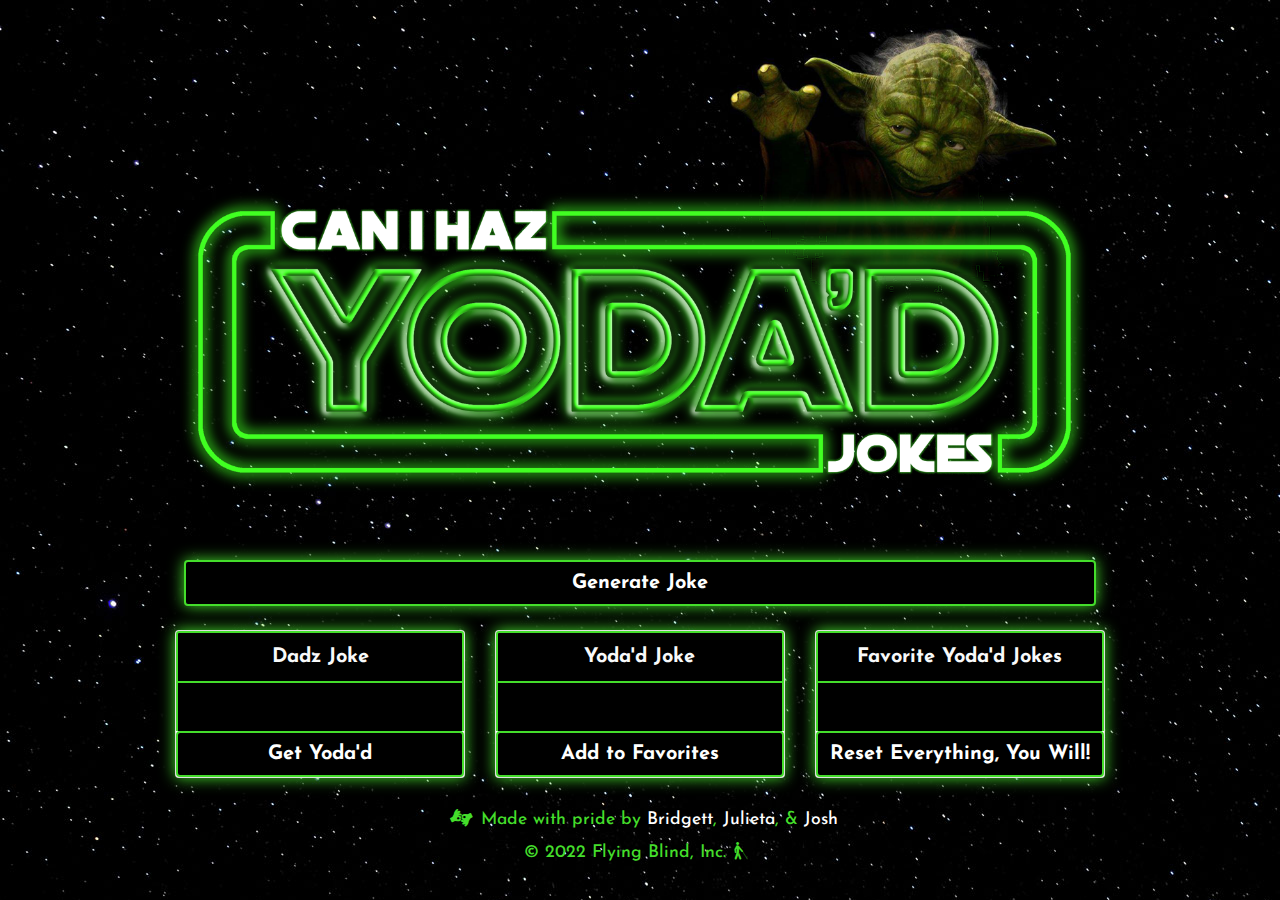
==== index.html @ aa5baf35 "updates hover a tags css" ====
<!DOCTYPE html>
<html lang="en">

<head>
    <meta charset="UTF-8">
    <meta http-equiv="X-UA-Compatible" content="IE=edge">
    <meta name="viewport" content="width=device-width, initial-scale=1.0">
    
    <!-- adds bootstrap & font awesome -->
    <link rel="stylesheet" href="https://cdnjs.cloudflare.com/ajax/libs/twitter-bootstrap/4.5.0/css/bootstrap.min.css" />
    <link rel="stylesheet" href="https://cdnjs.cloudflare.com/ajax/libs/font-awesome/4.7.0/css/font-awesome.min.css" />

    <!-- adds google font -->
    <link rel="preconnect" href="https://fonts.googleapis.com">
    <link rel="preconnect" href="https://fonts.gstatic.com" crossorigin>
    <link href="https://fonts.googleapis.com/css2?family=Josefin+Sans&family=VT323&display=swap" rel="stylesheet">

    <!-- adds favicon -->
    <link rel="shortcut icon" type="image/x-icon" href="assets/images/android-chrome-192x192.png">
    
    <!-- adds stylesheet -->
    <link rel="stylesheet" href="./assets/css/style.css" />
    <title>Clever Working Title</title>
</head>

<body>
    <!-- header -->    
    <header>
        <div class="mx-auto text-center">
        <img src="assets/images/Yodad-Jokes-Logo.png" class="mw-100" alt="Yodad Joke Logo"/> 
    </div>
    </header>

    <!-- main section -->
    <main class="col-9 d-flex flex-column container-fluid">
        <div class="row justify-content-center p-4">
            <button id="jokeGenBtn" class="btn btn-block btn-generate btn-style card">Generate Joke</button>
        </div>
        <div class="row justify-content-center">
            <div id="joke-main" class="col-12 col-md-6 col-xl-4 mb-4">
                <div class="card">
                    <h3 class="card-header bg-dark text-light d-flex align-items-center">Dadz Joke</h3>
                    <p id="dad-joke" class="text-center text-dark p-4 card-content"></p>
                    <button id="yodaBtn" class="btn btn-block btn-yoda btn-style">Get Yoda'd</button>
                </div>
            </div>
            <div id="yoda-lang" class="col-12 col-md-6 col-xl-4 mb-4">
                <div class="card">
                    <h3 class="card-header bg-dark text-light d-flex align-items-center">Yoda'd Joke</h3>
                    <p id="yoda-joke" class="text-center text-dark p-4 card-content"></p>
                    <button id="favBtn" class="btn btn-block btn-add btn-style">Add to Favorites</button>
                </div>
            </div>
            <div id="favorites" class="col-12 col-md-6 col-xl-4 mb-4">
                <div class="card">
                    <h3 class="card-header bg-dark text-light d-flex align-items-center">Favorite Yoda'd Jokes</h3>
                    <p id="favorite-joke" class="text-center text-dark p-4 card-content"></p>
                    <button id="resetBtn" class="btn btn-block btn-reset btn-style">Reset Everything, You Will!</button>
                </div>
                </div>
            </div>
        </div>
    </main>

    <!-- Modal -->
  <div class="modal fade" id="error-modal" tabindex="-1" role="dialog" aria-labelledby="task-form-modal" aria-hidden="true">
    <div class="modal-dialog modal-dialog-centered" role="document">
      <div class="modal-content">
        <div class="modal-header">
          <h2 class="modal-title" id="myModalTitle"><br>Embarrassing, this is.</h2>
        </div>
        <div class="modal-body">
          <form>
            <div class="form-group">
              <label for="modalTaskDescription"><br>Generate Joke first, you must.
                  <br><br>
                  Error modal for you, this is.
              </label>
            </div>
          </form>
        </div>
        <div class="modal-footer">
          <button type="button" class="btn btn-close my-4" data-dismiss="modal">Close</button>
        </div>
      </div>
    </div>
  </div>

    <!-- footer -->
    <footer class="bg-transparent mt-auto d-small-flex">
        <h4 class="text-center"><i class="fa fa-asl-interpreting p-2"></i>Made with pride by <a href="https://tenncreekbridges.github.io/vigilant-couscous/">Bridgett</a>, <a href="https://julesmcp.github.io/JMcPortfolio-swag/">Julieta</a>, & <a href="https://joshlyons225.github.io/lyons-pro-portfolio/">Josh</a>
        <br>
        &copy 2022 Flying Blind, Inc.<i class="fa fa-blind p-2"></i>
        </h4>
    </footer>

    <!-- script sources -->
    <script src="https://cdnjs.cloudflare.com/ajax/libs/jquery/3.4.1/jquery.min.js"></script>
    <script src="https://cdnjs.cloudflare.com/ajax/libs/twitter-bootstrap/4.3.1/js/bootstrap.min.js"></script>
    <script src="./assets/js/script.js"></script>
    
</body>
</html>
---- assets/css/style.css ----
:root {
    --green: #44dd2b;
}

/* main body styles */
body {
    background-image: url("https://tenncreekbridges.github.io/API-Mash-Project/assets/images/space-bg.jpg");
    color: var(--green);
    font-family: 'Josefin Sans', sans-serif;
    font-size: 1rem;
    line-height: 1.2; 
  }

/* sets yoda logo width */
img {
    width: 85%;
}

/* sets basic paragraph text style */
p {
    margin-bottom: 0 !important;
}

/* set styles for buttons  */
button {
    align-items: center;
}

.btn-style {
  background-color: black;
  border: var(--green) 2px solid;
  color: white;
  font-size: 1.25rem;
  font-weight: bold;
}

.btn-style:hover {
    background-color: var(--green);
}

/* set styles & sizing for heading sizes */
h2 {
    font-size: 1.7rem;
}

h3 {
    font-size: 1.25rem;
    text-align: center;
}

h4 {
    font-size: 1.1rem;
}

/* allows buttons to be centered */
.d-flex {
    display: block !important;
}

/* set card styles  */
.bg-dark {
    background-color: black !important;
    border: var(--green) 2px solid;
    color: white;
    font-size: 1.25rem;
    font-weight: bold;
}

.text-dark {
    color: black !important;
}

.card-content {
    background-color: black;
    color: white !important;
    border-right: var(--green) 2px solid;
    border-left: var(--green) 2px solid;
}

.card {
    box-shadow: 0 0 15px var(--green);
}

/* set modal styles */
.modal-header {
    display: inline-block;
    border: var(--green) 2px solid !important;
    box-shadow: 0 0 15px var(--green);
    color: white;
    padding-bottom: 35px;
}

.modal-content {
    text-align: center;
    background-color:black;
    border: var(--green) 2px solid !important;
    box-shadow: 0 0 15px var(--green);
    color: white;
}

.modal-footer {
    border: var(--green) 2px solid !important;
    box-shadow: 0 0 15px var(--green);
}

/* sets modal button styles */
.btn-close {
    color: white;
    border: white 2px solid;
    box-shadow: 0 0 15px white;
    margin: 0 auto;
    width: 45%;
}

.btn-close:hover {
    background-color: white;
    color: black;
}

a {
    color: white;
}

a:hover {
	color: #fff;
	text-shadow: -1px 1px 8px #ffc, 1px -1px 8px #fff;
    text-decoration: none;
}

/* sets media queries */
@media (min-width: 768px) {
    img {
      width: 75%;
    }
  }

@media (max-width: 767px) {
    .btn-style {
        background-color: var(--green);
        border: var(--green) 2px solid;
        color: black;
        font-size: 1.25rem;
        font-weight: bold;
    }
      
    .btn-style:hover {
          background-color: black;
          color: var(--green);
    }
  }
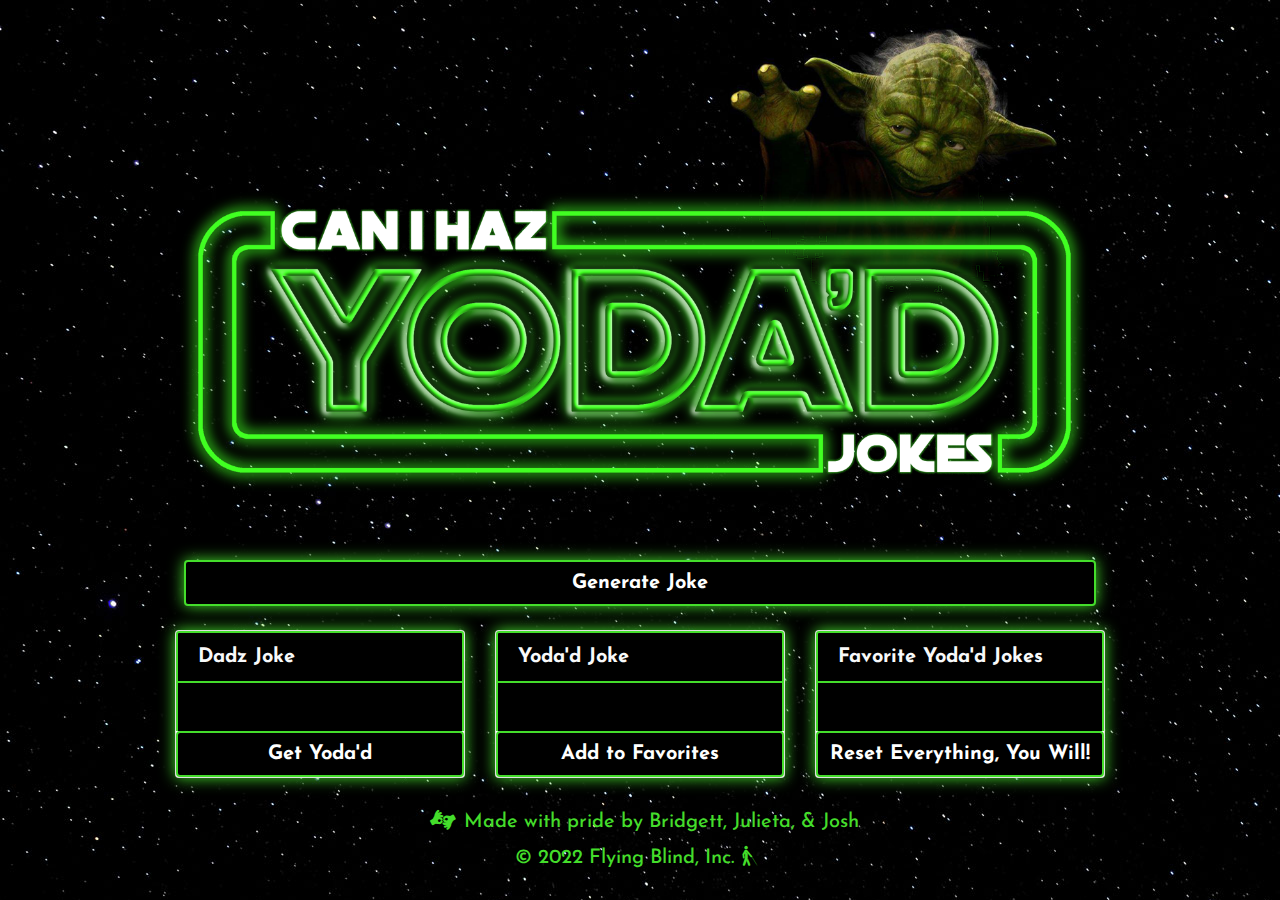
==== commit cc4730f5: "updated js and html to support lightsaber sound functionality" ====
--- a/index.html
+++ b/index.html
@@ -39,21 +39,22 @@
         <div class="row justify-content-center">
             <div id="joke-main" class="col-12 col-md-6 col-xl-4 mb-4">
                 <div class="card">
-                    <h3 class="card-header bg-dark text-light d-flex align-items-center">Dadz Joke</h3>
+                    <h4 class="card-header bg-dark text-light d-flex align-items-center">Dadz Joke</h4>
                     <p id="dad-joke" class="text-center text-dark p-4 card-content"></p>
-                    <button id="yodaBtn" class="btn btn-block btn-yoda btn-style">Get Yoda'd</button>
+                    <audio id="lsPlay" src="./assets/sounds/Star-wars-lightsaber-sound-effects.mp3"></audio>
+                    <button id="yodaBtn" class="btn btn-block btn-yoda btn-style" onclick="playLightsaber()">Get Yoda'd</button>
                 </div>
             </div>
             <div id="yoda-lang" class="col-12 col-md-6 col-xl-4 mb-4">
                 <div class="card">
-                    <h3 class="card-header bg-dark text-light d-flex align-items-center">Yoda'd Joke</h3>
+                    <h4 class="card-header bg-dark text-light d-flex align-items-center">Yoda'd Joke</h4>
                     <p id="yoda-joke" class="text-center text-dark p-4 card-content"></p>
                     <button id="favBtn" class="btn btn-block btn-add btn-style">Add to Favorites</button>
                 </div>
             </div>
             <div id="favorites" class="col-12 col-md-6 col-xl-4 mb-4">
                 <div class="card">
-                    <h3 class="card-header bg-dark text-light d-flex align-items-center">Favorite Yoda'd Jokes</h3>
+                    <h4 class="card-header bg-dark text-light d-flex align-items-center">Favorite Yoda'd Jokes</h4>
                     <p id="favorite-joke" class="text-center text-dark p-4 card-content"></p>
                     <button id="resetBtn" class="btn btn-block btn-reset btn-style">Reset Everything, You Will!</button>
                 </div>
@@ -62,41 +63,15 @@
         </div>
     </main>
 
-    <!-- Modal -->
-  <div class="modal fade" id="error-modal" tabindex="-1" role="dialog" aria-labelledby="task-form-modal" aria-hidden="true">
-    <div class="modal-dialog modal-dialog-centered" role="document">
-      <div class="modal-content">
-        <div class="modal-header">
-          <h2 class="modal-title" id="myModalTitle"><br>Embarrassing, this is.</h2>
-        </div>
-        <div class="modal-body">
-          <form>
-            <div class="form-group">
-              <label for="modalTaskDescription"><br>Generate Joke first, you must.
-                  <br><br>
-                  Error modal for you, this is.
-              </label>
-            </div>
-          </form>
-        </div>
-        <div class="modal-footer">
-          <button type="button" class="btn btn-close my-4" data-dismiss="modal">Close</button>
-        </div>
-      </div>
-    </div>
-  </div>
-
     <!-- footer -->
     <footer class="bg-transparent mt-auto d-small-flex">
-        <h4 class="text-center"><i class="fa fa-asl-interpreting p-2"></i>Made with pride by <a href="https://tenncreekbridges.github.io/vigilant-couscous/">Bridgett</a>, <a href="https://julesmcp.github.io/JMcPortfolio-swag/">Julieta</a>, & <a href="https://joshlyons225.github.io/lyons-pro-portfolio/">Josh</a>
+        <h3 class="text-center"><i class="fa fa-asl-interpreting p-2"></i>Made with pride by Bridgett, Julieta, & Josh
         <br>
         &copy 2022 Flying Blind, Inc.<i class="fa fa-blind p-2"></i>
-        </h4>
+        </h3>
     </footer>
 
     <!-- script sources -->
-    <script src="https://cdnjs.cloudflare.com/ajax/libs/jquery/3.4.1/jquery.min.js"></script>
-    <script src="https://cdnjs.cloudflare.com/ajax/libs/twitter-bootstrap/4.3.1/js/bootstrap.min.js"></script>
     <script src="./assets/js/script.js"></script>
     
 </body>
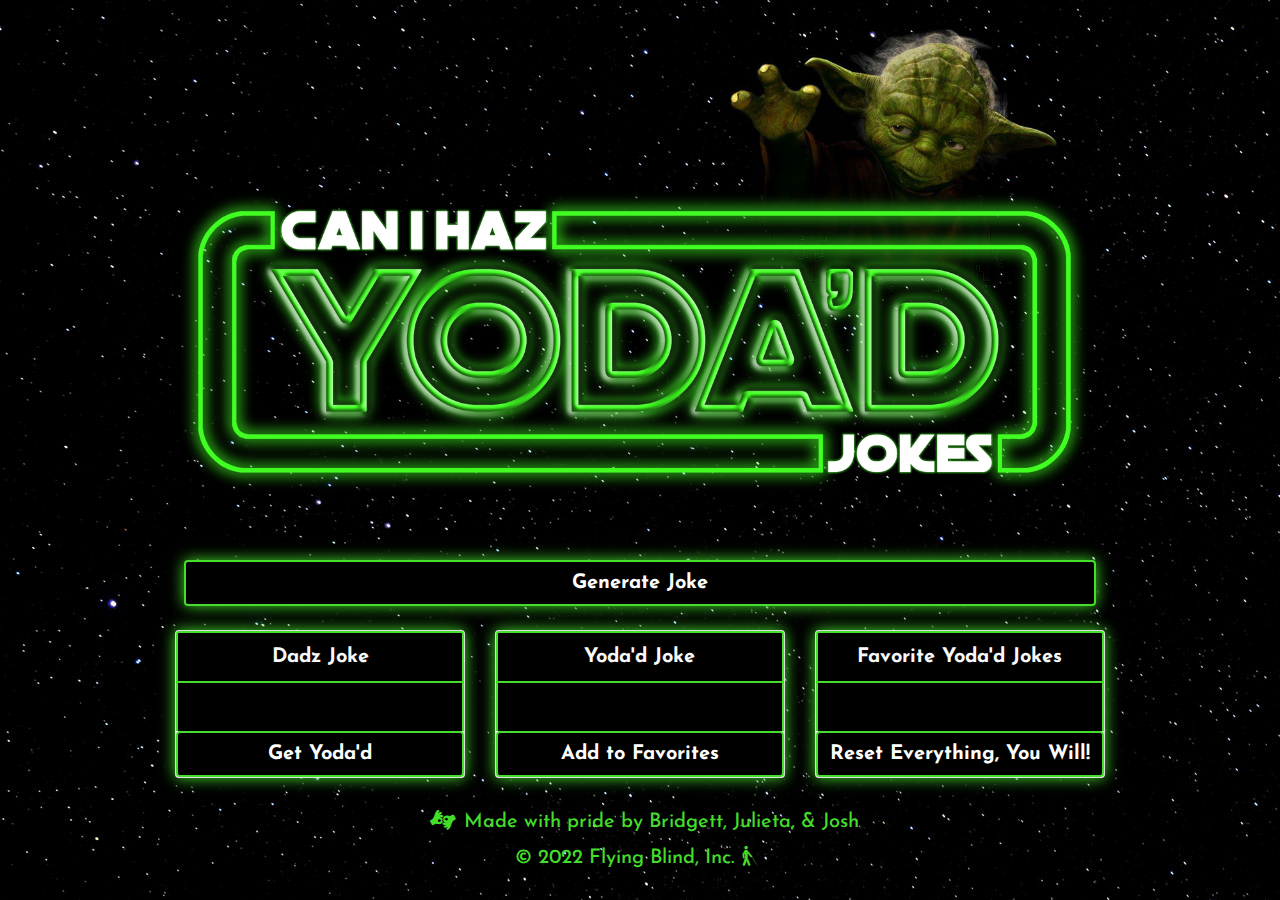
==== commit e3edf0eb: "updates centering on card header" ====
--- a/index.html
+++ b/index.html
@@ -39,7 +39,7 @@
         <div class="row justify-content-center">
             <div id="joke-main" class="col-12 col-md-6 col-xl-4 mb-4">
                 <div class="card">
-                    <h4 class="card-header bg-dark text-light d-flex align-items-center">Dadz Joke</h4>
+                    <h4 class="card-header bg-dark text-light">Dadz Joke</h4>
                     <p id="dad-joke" class="text-center text-dark p-4 card-content"></p>
                     <audio id="lsPlay" src="./assets/sounds/Star-wars-lightsaber-sound-effects.mp3"></audio>
                     <button id="yodaBtn" class="btn btn-block btn-yoda btn-style" onclick="playLightsaber()">Get Yoda'd</button>
@@ -49,7 +49,8 @@
                 <div class="card">
                     <h4 class="card-header bg-dark text-light d-flex align-items-center">Yoda'd Joke</h4>
                     <p id="yoda-joke" class="text-center text-dark p-4 card-content"></p>
-                    <button id="favBtn" class="btn btn-block btn-add btn-style">Add to Favorites</button>
+                    <audio id="zoomPlay" src="./assets/sounds/long-swing.mp3"></audio>
+                    <button id="favBtn" class="btn btn-block btn-add btn-style" onclick="playZoom()">Add to Favorites</button>
                 </div>
             </div>
             <div id="favorites" class="col-12 col-md-6 col-xl-4 mb-4">
--- a/assets/css/style.css
+++ b/assets/css/style.css
@@ -56,6 +56,12 @@
 /* allows buttons to be centered */
 .d-flex {
     display: block !important;
+}
+
+.card-header {
+    display: block;
+    text-align: center;
+    margin: auto 0;
 }
 
 /* set card styles  */
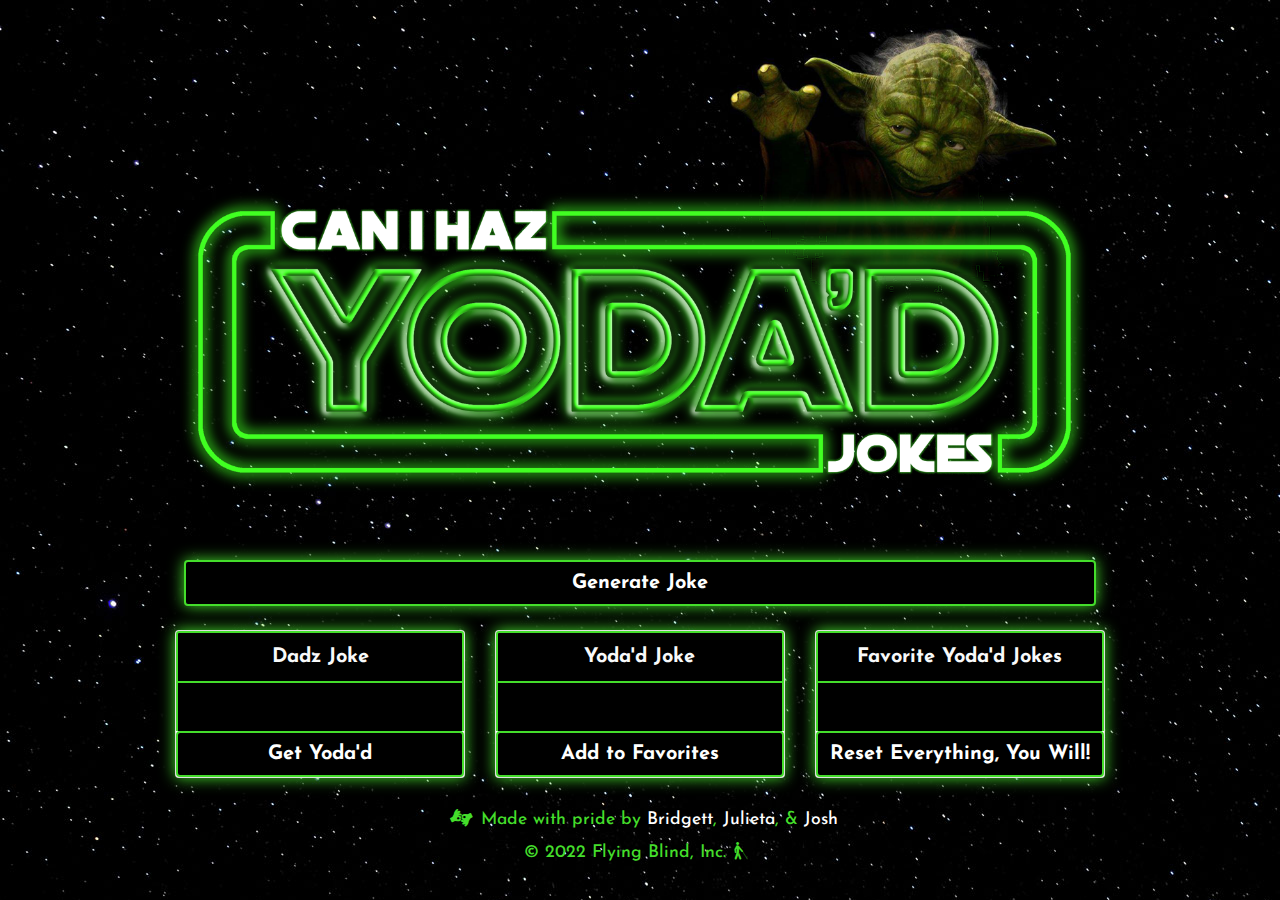
==== commit e308170c: "force pull" ====
--- a/index.html
+++ b/index.html
@@ -10,7 +10,7 @@
     <link rel="stylesheet" href="https://cdnjs.cloudflare.com/ajax/libs/twitter-bootstrap/4.5.0/css/bootstrap.min.css" />
     <link rel="stylesheet" href="https://cdnjs.cloudflare.com/ajax/libs/font-awesome/4.7.0/css/font-awesome.min.css" />
 
-    <!-- adds google font -->
+    <!-- adds google font  -->
     <link rel="preconnect" href="https://fonts.googleapis.com">
     <link rel="preconnect" href="https://fonts.gstatic.com" crossorigin>
     <link href="https://fonts.googleapis.com/css2?family=Josefin+Sans&family=VT323&display=swap" rel="stylesheet">
@@ -39,23 +39,21 @@
         <div class="row justify-content-center">
             <div id="joke-main" class="col-12 col-md-6 col-xl-4 mb-4">
                 <div class="card">
-                    <h4 class="card-header bg-dark text-light">Dadz Joke</h4>
+                    <h3 class="card-header bg-dark text-light d-flex align-items-center">Dadz Joke</h3>
                     <p id="dad-joke" class="text-center text-dark p-4 card-content"></p>
-                    <audio id="lsPlay" src="./assets/sounds/Star-wars-lightsaber-sound-effects.mp3"></audio>
-                    <button id="yodaBtn" class="btn btn-block btn-yoda btn-style" onclick="playLightsaber()">Get Yoda'd</button>
+                    <button id="yodaBtn" class="btn btn-block btn-yoda btn-style">Get Yoda'd</button>
                 </div>
             </div>
             <div id="yoda-lang" class="col-12 col-md-6 col-xl-4 mb-4">
                 <div class="card">
-                    <h4 class="card-header bg-dark text-light d-flex align-items-center">Yoda'd Joke</h4>
+                    <h3 class="card-header bg-dark text-light d-flex align-items-center">Yoda'd Joke</h3>
                     <p id="yoda-joke" class="text-center text-dark p-4 card-content"></p>
-                    <audio id="zoomPlay" src="./assets/sounds/long-swing.mp3"></audio>
-                    <button id="favBtn" class="btn btn-block btn-add btn-style" onclick="playZoom()">Add to Favorites</button>
+                    <button id="favBtn" class="btn btn-block btn-add btn-style">Add to Favorites</button>
                 </div>
             </div>
             <div id="favorites" class="col-12 col-md-6 col-xl-4 mb-4">
                 <div class="card">
-                    <h4 class="card-header bg-dark text-light d-flex align-items-center">Favorite Yoda'd Jokes</h4>
+                    <h3 class="card-header bg-dark text-light d-flex align-items-center">Favorite Yoda'd Jokes</h3>
                     <p id="favorite-joke" class="text-center text-dark p-4 card-content"></p>
                     <button id="resetBtn" class="btn btn-block btn-reset btn-style">Reset Everything, You Will!</button>
                 </div>
@@ -64,15 +62,41 @@
         </div>
     </main>
 
+    <!-- Modal -->
+  <div class="modal fade" id="error-modal" tabindex="-1" role="dialog" aria-labelledby="task-form-modal" aria-hidden="true">
+    <div class="modal-dialog modal-dialog-centered" role="document">
+      <div class="modal-content">
+        <div class="modal-header">
+          <h2 class="modal-title" id="myModalTitle"><br>Embarrassing, this is.</h2>
+        </div>
+        <div class="modal-body">
+          <form>
+            <div class="form-group">
+              <label for="modalTaskDescription"><br>Generate Joke first, you must.
+                  <br><br>
+                  Error modal for you, this is.
+              </label>
+            </div>
+          </form>
+        </div>
+        <div class="modal-footer">
+          <button type="button" class="btn btn-close my-4" data-dismiss="modal">Close</button>
+        </div>
+      </div>
+    </div>
+  </div>
+
     <!-- footer -->
     <footer class="bg-transparent mt-auto d-small-flex">
-        <h3 class="text-center"><i class="fa fa-asl-interpreting p-2"></i>Made with pride by Bridgett, Julieta, & Josh
+        <h4 class="text-center"><i class="fa fa-asl-interpreting p-2"></i>Made with pride by <a href="https://tenncreekbridges.github.io/vigilant-couscous/">Bridgett</a>, <a href="https://julesmcp.github.io/JMcPortfolio-swag/">Julieta</a>, & <a href="https://joshlyons225.github.io/lyons-pro-portfolio/">Josh</a>
         <br>
         &copy 2022 Flying Blind, Inc.<i class="fa fa-blind p-2"></i>
-        </h3>
+        </h4>
     </footer>
 
     <!-- script sources -->
+    <script src="https://cdnjs.cloudflare.com/ajax/libs/jquery/3.4.1/jquery.min.js"></script>
+    <script src="https://cdnjs.cloudflare.com/ajax/libs/twitter-bootstrap/4.3.1/js/bootstrap.min.js"></script>
     <script src="./assets/js/script.js"></script>
     
 </body>
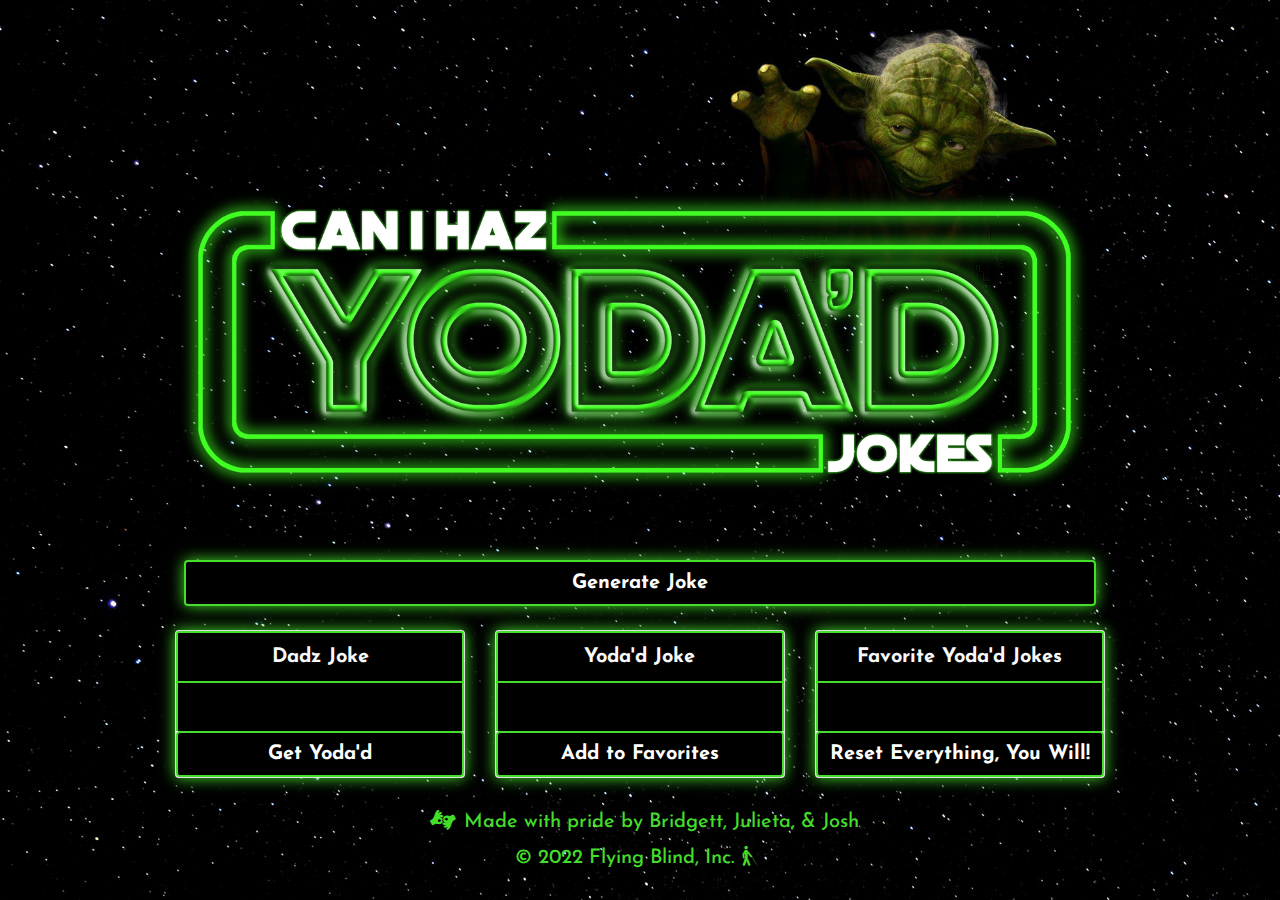
==== commit 3990db9b: "Merge pull request #79 from TennCreekBridges/old-state" ====
--- a/index.html
+++ b/index.html
@@ -39,21 +39,23 @@
         <div class="row justify-content-center">
             <div id="joke-main" class="col-12 col-md-6 col-xl-4 mb-4">
                 <div class="card">
-                    <h3 class="card-header bg-dark text-light d-flex align-items-center">Dadz Joke</h3>
+                    <h4 class="card-header bg-dark text-light">Dadz Joke</h4>
                     <p id="dad-joke" class="text-center text-dark p-4 card-content"></p>
-                    <button id="yodaBtn" class="btn btn-block btn-yoda btn-style">Get Yoda'd</button>
+                    <audio id="lsPlay" src="./assets/sounds/Star-wars-lightsaber-sound-effects.mp3"></audio>
+                    <button id="yodaBtn" class="btn btn-block btn-yoda btn-style" onclick="playLightsaber()">Get Yoda'd</button>
                 </div>
             </div>
             <div id="yoda-lang" class="col-12 col-md-6 col-xl-4 mb-4">
                 <div class="card">
-                    <h3 class="card-header bg-dark text-light d-flex align-items-center">Yoda'd Joke</h3>
+                    <h4 class="card-header bg-dark text-light d-flex align-items-center">Yoda'd Joke</h4>
                     <p id="yoda-joke" class="text-center text-dark p-4 card-content"></p>
-                    <button id="favBtn" class="btn btn-block btn-add btn-style">Add to Favorites</button>
+                    <audio id="zoomPlay" src="./assets/sounds/long-swing.mp3"></audio>
+                    <button id="favBtn" class="btn btn-block btn-add btn-style" onclick="playZoom()">Add to Favorites</button>
                 </div>
             </div>
             <div id="favorites" class="col-12 col-md-6 col-xl-4 mb-4">
                 <div class="card">
-                    <h3 class="card-header bg-dark text-light d-flex align-items-center">Favorite Yoda'd Jokes</h3>
+                    <h4 class="card-header bg-dark text-light d-flex align-items-center">Favorite Yoda'd Jokes</h4>
                     <p id="favorite-joke" class="text-center text-dark p-4 card-content"></p>
                     <button id="resetBtn" class="btn btn-block btn-reset btn-style">Reset Everything, You Will!</button>
                 </div>
@@ -62,41 +64,15 @@
         </div>
     </main>
 
-    <!-- Modal -->
-  <div class="modal fade" id="error-modal" tabindex="-1" role="dialog" aria-labelledby="task-form-modal" aria-hidden="true">
-    <div class="modal-dialog modal-dialog-centered" role="document">
-      <div class="modal-content">
-        <div class="modal-header">
-          <h2 class="modal-title" id="myModalTitle"><br>Embarrassing, this is.</h2>
-        </div>
-        <div class="modal-body">
-          <form>
-            <div class="form-group">
-              <label for="modalTaskDescription"><br>Generate Joke first, you must.
-                  <br><br>
-                  Error modal for you, this is.
-              </label>
-            </div>
-          </form>
-        </div>
-        <div class="modal-footer">
-          <button type="button" class="btn btn-close my-4" data-dismiss="modal">Close</button>
-        </div>
-      </div>
-    </div>
-  </div>
-
     <!-- footer -->
     <footer class="bg-transparent mt-auto d-small-flex">
-        <h4 class="text-center"><i class="fa fa-asl-interpreting p-2"></i>Made with pride by <a href="https://tenncreekbridges.github.io/vigilant-couscous/">Bridgett</a>, <a href="https://julesmcp.github.io/JMcPortfolio-swag/">Julieta</a>, & <a href="https://joshlyons225.github.io/lyons-pro-portfolio/">Josh</a>
+        <h3 class="text-center"><i class="fa fa-asl-interpreting p-2"></i>Made with pride by Bridgett, Julieta, & Josh
         <br>
         &copy 2022 Flying Blind, Inc.<i class="fa fa-blind p-2"></i>
-        </h4>
+        </h3>
     </footer>
 
     <!-- script sources -->
-    <script src="https://cdnjs.cloudflare.com/ajax/libs/jquery/3.4.1/jquery.min.js"></script>
-    <script src="https://cdnjs.cloudflare.com/ajax/libs/twitter-bootstrap/4.3.1/js/bootstrap.min.js"></script>
     <script src="./assets/js/script.js"></script>
     
 </body>
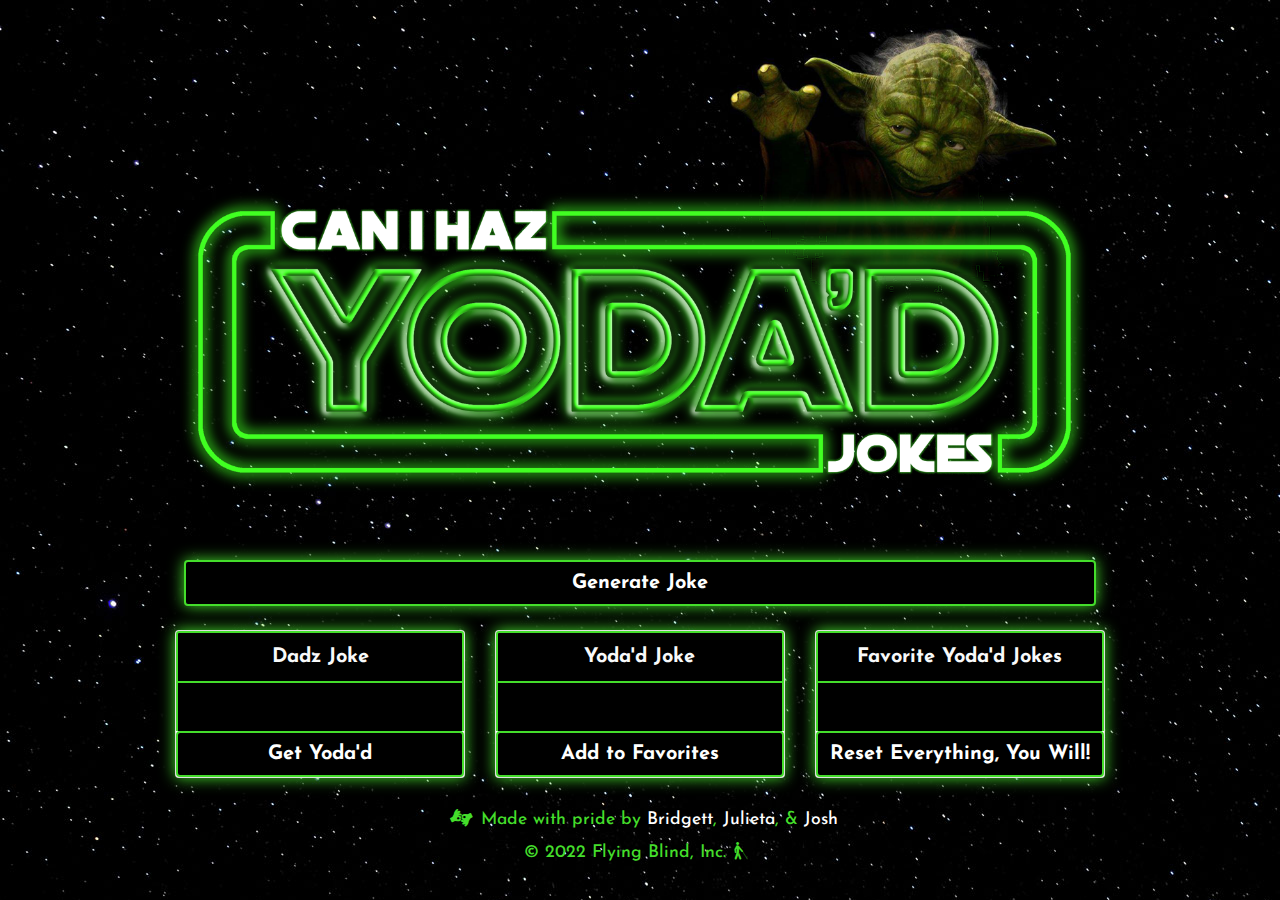
==== commit 9e7e5fde: "re-added all modal and sound functionality" ====
--- a/index.html
+++ b/index.html
@@ -39,7 +39,7 @@
         <div class="row justify-content-center">
             <div id="joke-main" class="col-12 col-md-6 col-xl-4 mb-4">
                 <div class="card">
-                    <h4 class="card-header bg-dark text-light">Dadz Joke</h4>
+                    <h3 class="card-header bg-dark text-light d-flex align-items-center">Dadz Joke</h3>
                     <p id="dad-joke" class="text-center text-dark p-4 card-content"></p>
                     <audio id="lsPlay" src="./assets/sounds/Star-wars-lightsaber-sound-effects.mp3"></audio>
                     <button id="yodaBtn" class="btn btn-block btn-yoda btn-style" onclick="playLightsaber()">Get Yoda'd</button>
@@ -47,7 +47,7 @@
             </div>
             <div id="yoda-lang" class="col-12 col-md-6 col-xl-4 mb-4">
                 <div class="card">
-                    <h4 class="card-header bg-dark text-light d-flex align-items-center">Yoda'd Joke</h4>
+                    <h3 class="card-header bg-dark text-light d-flex align-items-center">Yoda'd Joke</h3>
                     <p id="yoda-joke" class="text-center text-dark p-4 card-content"></p>
                     <audio id="zoomPlay" src="./assets/sounds/long-swing.mp3"></audio>
                     <button id="favBtn" class="btn btn-block btn-add btn-style" onclick="playZoom()">Add to Favorites</button>
@@ -55,7 +55,7 @@
             </div>
             <div id="favorites" class="col-12 col-md-6 col-xl-4 mb-4">
                 <div class="card">
-                    <h4 class="card-header bg-dark text-light d-flex align-items-center">Favorite Yoda'd Jokes</h4>
+                    <h3 class="card-header bg-dark text-light d-flex align-items-center">Favorite Yoda'd Jokes</h3>
                     <p id="favorite-joke" class="text-center text-dark p-4 card-content"></p>
                     <button id="resetBtn" class="btn btn-block btn-reset btn-style">Reset Everything, You Will!</button>
                 </div>
@@ -64,15 +64,41 @@
         </div>
     </main>
 
+    <!-- Modal -->
+  <div class="modal fade" id="error-modal" tabindex="-1" role="dialog" aria-labelledby="task-form-modal" aria-hidden="true">
+    <div class="modal-dialog modal-dialog-centered" role="document">
+      <div class="modal-content">
+        <div class="modal-header">
+          <h2 class="modal-title" id="myModalTitle"><br>Embarrassing, this is.</h2>
+        </div>
+        <div class="modal-body">
+          <form>
+            <div class="form-group">
+              <label for="modalTaskDescription"><br>Generate Joke first, you must.
+                  <br><br>
+                  Error modal for you, this is.
+              </label>
+            </div>
+          </form>
+        </div>
+        <div class="modal-footer">
+          <button type="button" class="btn btn-close my-4" data-dismiss="modal">Close</button>
+        </div>
+      </div>
+    </div>
+  </div>
+
     <!-- footer -->
     <footer class="bg-transparent mt-auto d-small-flex">
-        <h3 class="text-center"><i class="fa fa-asl-interpreting p-2"></i>Made with pride by Bridgett, Julieta, & Josh
+        <h4 class="text-center"><i class="fa fa-asl-interpreting p-2"></i>Made with pride by <a href="https://tenncreekbridges.github.io/vigilant-couscous/">Bridgett</a>, <a href="https://julesmcp.github.io/JMcPortfolio-swag/">Julieta</a>, & <a href="https://joshlyons225.github.io/lyons-pro-portfolio/">Josh</a>
         <br>
         &copy 2022 Flying Blind, Inc.<i class="fa fa-blind p-2"></i>
-        </h3>
+        </h4>
     </footer>
 
     <!-- script sources -->
+    <script src="https://cdnjs.cloudflare.com/ajax/libs/jquery/3.4.1/jquery.min.js"></script>
+    <script src="https://cdnjs.cloudflare.com/ajax/libs/twitter-bootstrap/4.3.1/js/bootstrap.min.js"></script>
     <script src="./assets/js/script.js"></script>
     
 </body>
